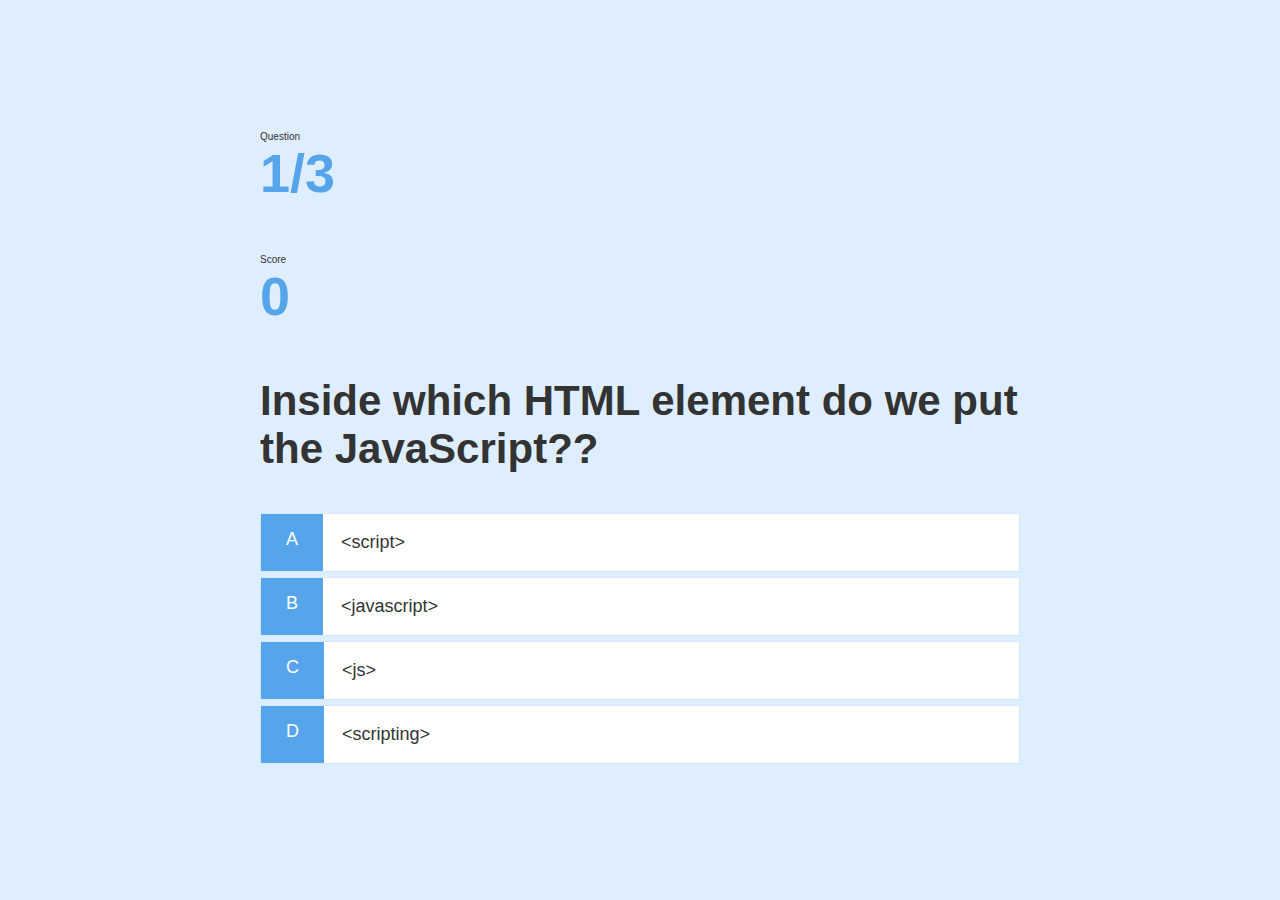
==== game.html @ 40391957 "Initial Commit" ====
<!DOCTYPE html>
<html lang="en">

<head>
    <meta charset="UTF-8">
    <meta name="viewport" content="width=device-width, initial-scale=1.0">
    <title>Quik Quiz Play</title>
    <link rel="stylesheet" href="app.css">
    <link rel="stylesheet" href="game.css">
</head>

<body>
    <div class="container">
        <div id="game" class="justify_center flex-column">
            <div id="hud">
                <div id="hud-item">
                    <p class="hud-prefix">Question</p>
                    <h1 class="hud-main-text" id="questionCounter">1/3</h1>
                </div>
            </div>
            <div id="hud">
                <div id="hud-item">
                    <p class="hud-prefix">Score</p>
                    <h1 class="hud-main-text" id="score">0</h1>
                </div>
            </div>
            <h2 id="question">What is the answer to this questions?</h2>
            <div class="choice-container">
                <p class="choice-prefix">A</p>
                <p class="choice-text" data-number="1">Choice 1</p>
            </div>
            <div class="choice-container">
                <p class="choice-prefix">B</p>
                <p class="choice-text" data-number="2">Choice 2</p>
            </div>
            <div class="choice-container">
                <p class="choice-prefix">C</p>
                <p class="choice-text" data-number="3">Choice 3</p>
            </div>
            <div class="choice-container">
                <p class="choice-prefix">D</p>
                <p class="choice-text" data-number="4">Choice 4</p>
            </div>
        </div>
        <script src="game.js"></script>
    </div>
</body>

</html>
---- app.css ----
:root {
    background-color: #dfeeff;
    font-size: 62.5%;
}

* {
    box-sizing: border-box;
    font-family: Arial, Helvetica, sans-serif;
    margin: 0;
    padding: 0;
    color: #333;
}

h1,
h2,
h3,
h4 {
    margin-bottom: 1rem;
}

h1 {
    font-size: 5.4rem;
    color: #56a5eb;
    margin-bottom: 5rem;
}

h1>span {
    font-size: 2.4rem;
    color: #56a5eb;
    margin-bottom: 5rem;
}

h2 {
    font-size: 4.2rem;
    margin-bottom: 4rem;
    font-weight: 700;
}

h3 {
    font-size: 2.8rem;
    font-weight: 500;
}

/* UTILITIES */
.container {
    width: 100vw;
    height: 100vh;
    display: flex;
    justify-content: center;
    align-items: center;
    max-width: 80rem;
    margin: 0 auto;
    padding: 2rem;
}

.container>* {
    width: 100%;
}

.flex-column {
    display: flex;
    flex-direction: column;
}

.flex-center {
    justify-content: center;
    align-items: center;

}

.text-center {
    text-align: center;
}

.hidden {
    display: none;
}

/* Buttons */
.btn {
    font-size: 1.8rem;
    padding: 1rem 0;
    width: 20rem;
    text-align: center;
    border: 0.1rem solid #56a5eb;
    margin-bottom: 1rem;
    text-decoration: none;
    color: #56a5eb;
    background-color: white;
}

.btn:hover {
    cursor: pointer;
    box-shadow: 0 0.4rem 1.4rem 0 rgba(86, 185, 235, 0.5);
    transform: translateY(-0.1rem);
    transition: transform 150ms;
}

.btn[disabled]:hover {
    cursor: not-allowed;
    box-shadow: none;
    transform: none;
}
---- game.css ----
.choice-container {
    display: flex;
    margin-bottom: 0.5rem;
    width: 100%;
    font-size: 1.8rem;
    border: 0.1rem solid rgba(86, 165, 235, 0.25);
    background-color: white;
}

.choice-container:hover {
    cursor: pointer;
    box-shadow: 0 0.4rem 1.4rem 0 rgba(86, 185, 235, 0.5);
    transform: translateY(-0.1rem);
    transition: transform 150ms;
}

.choice-prefix {
    padding: 1.5rem 2.5rem;
    background-color: #56a5eb;
    color: white;
}

.choice-text {
    padding: 1.8rem;
    width: 100%;
}

.correct {
    background-color: #28a745;
}

.incorrect {
    background-color: #dc354d;
    ;
}
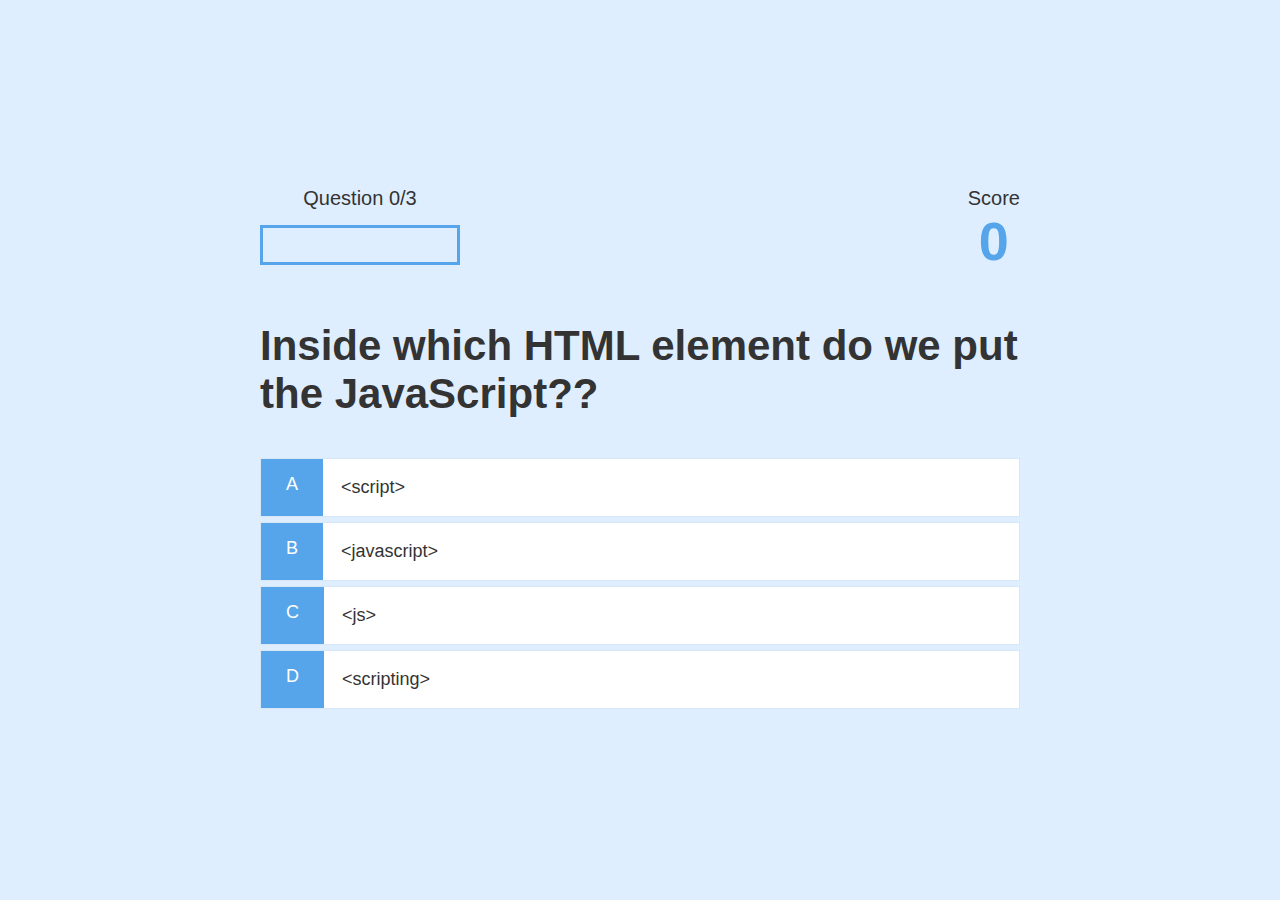
==== commit 1007f85b: "updates" ====
--- a/game.html
+++ b/game.html
@@ -14,15 +14,18 @@
         <div id="game" class="justify_center flex-column">
             <div id="hud">
                 <div id="hud-item">
-                    <p class="hud-prefix">Question</p>
-                    <h1 class="hud-main-text" id="questionCounter">1/3</h1>
+                    <p id="progressText" class="hud-prefix">Question</p>
+                    <div id="progressBar">
+                        <div id="progressBarFull"></div>
+                    </div>
                 </div>
-            </div>
-            <div id="hud">
-                <div id="hud-item">
-                    <p class="hud-prefix">Score</p>
-                    <h1 class="hud-main-text" id="score">0</h1>
+                <div id="hud">
+                    <div id="hud-item">
+                        <p class="hud-prefix">Score</p>
+                        <h1 class="hud-main-text" id="score">0</h1>
+                    </div>
                 </div>
+
             </div>
             <h2 id="question">What is the answer to this questions?</h2>
             <div class="choice-container">
--- a/app.css
+++ b/app.css
@@ -100,4 +100,26 @@
     cursor: not-allowed;
     box-shadow: none;
     transform: none;
+}
+
+/* END FORM */
+form {
+    width: 100%;
+    display: flex;
+    flex-direction: column;
+    align-items: center;
+
+}
+
+input {
+    margin-bottom: 1rem;
+    width: 20rem;
+    padding: 1.5rem;
+    font-size: 1.8rem;
+    border: none;
+    box-shadow: 0 0.1rem 1.4rem 0 rgba(86, 185, 235, 0.5);
+}
+
+input::placeholder {
+    color: #aaa;
 }--- a/game.css
+++ b/game.css
@@ -32,4 +32,32 @@
 .incorrect {
     background-color: #dc354d;
     ;
+}
+
+/* HUD*/
+#hud {
+    display: flex;
+    justify-content: space-between;
+}
+
+.hud-prefix {
+    text-align: center;
+    font-size: 2rem;
+}
+
+.hud-main-text {
+    text-align: center;
+}
+
+#progressBar {
+    width: 20rem;
+    height: 4rem;
+    border: 0.3rem solid #56a5eb;
+    margin-top: 1.5rem;
+}
+
+#progressBarFull {
+    height: 3.4rem;
+    background-color: #56a5eb;
+    width: 0%;
 }